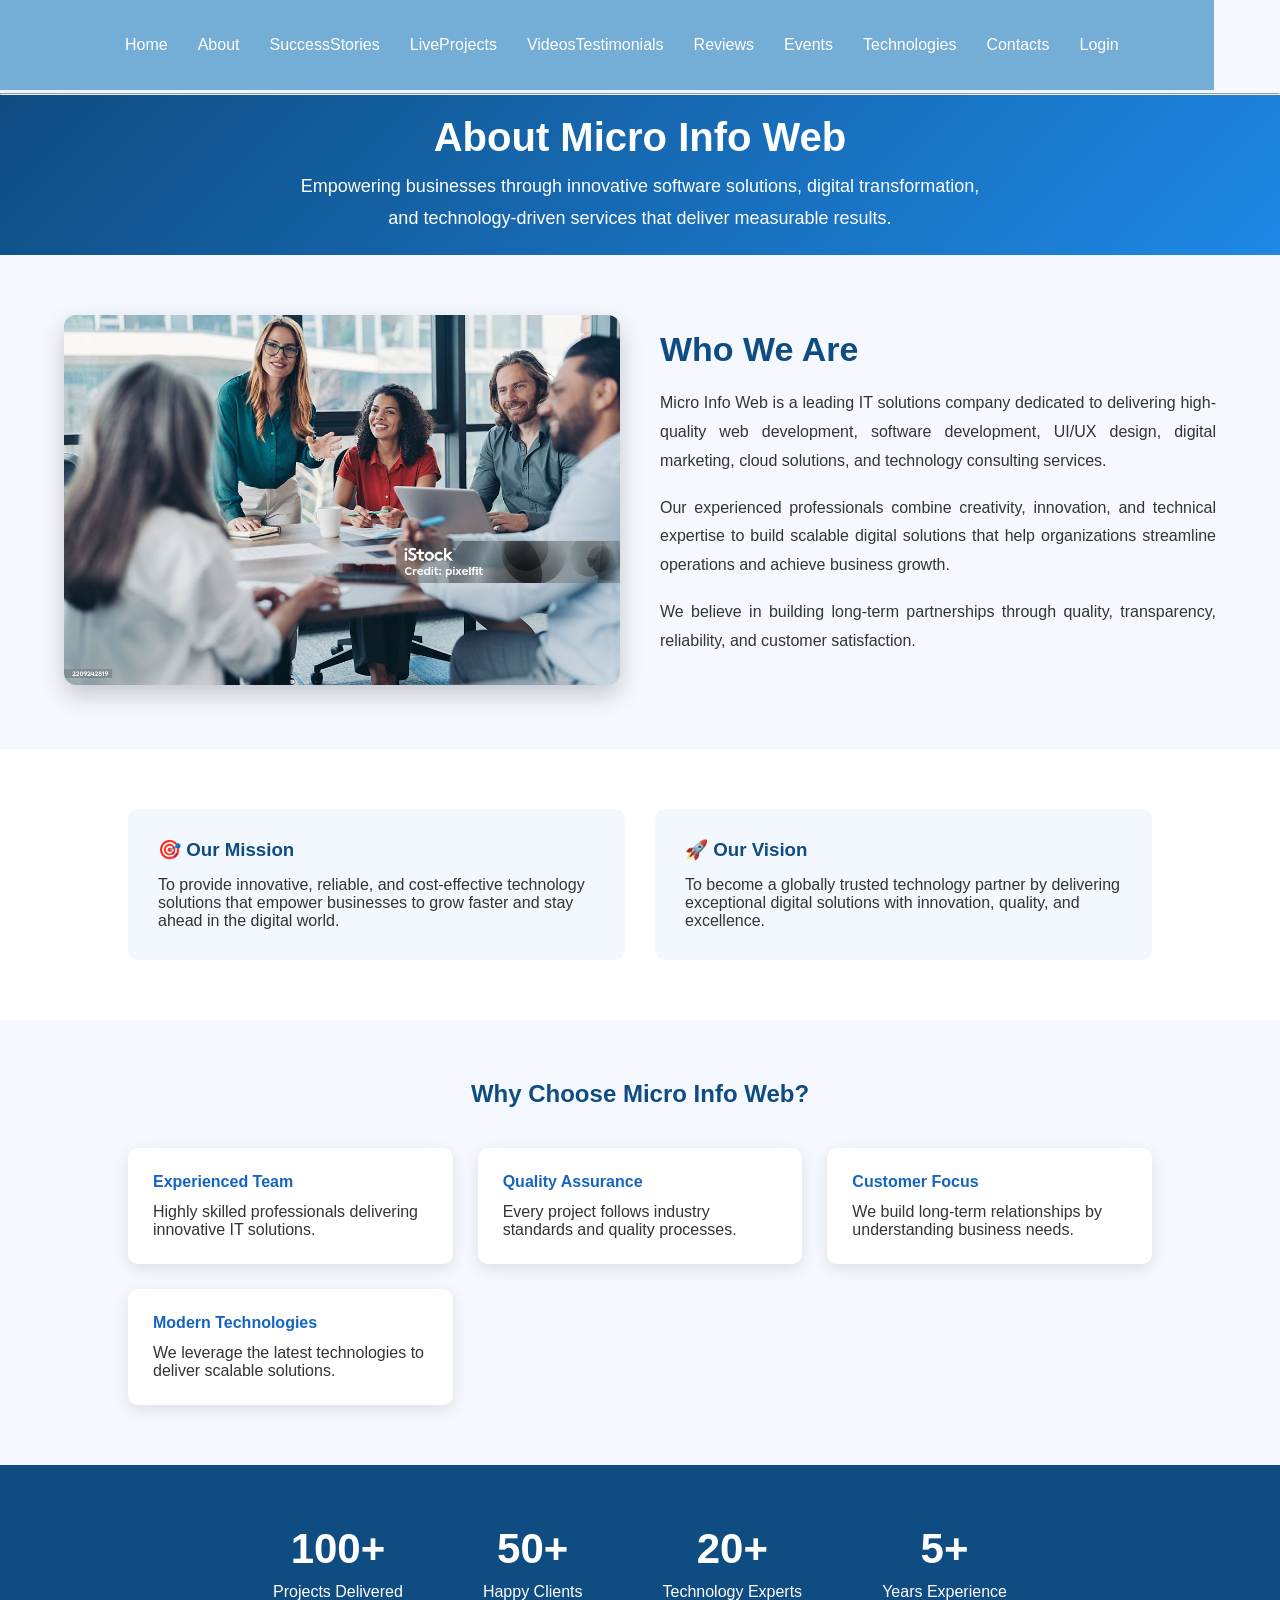
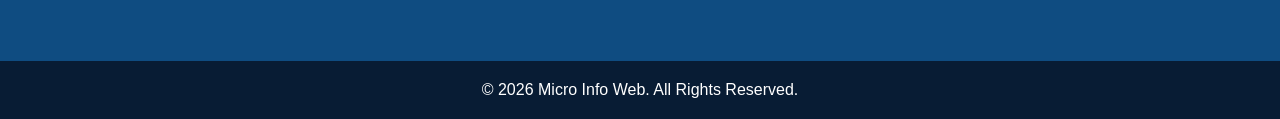
==== aboutus.html @ 999c64bb "aboutus added" ====
<!DOCTYPE html>
<html lang="en">
<head>
<meta charset="UTF-8">
<meta name="viewport" content="width=device-width, initial-scale=1.0">
<title>About Us - Micro Info Web</title>

<style>
*{
    margin:0;
    padding:0;
    box-sizing:border-box;
    font-family:Arial, Helvetica, sans-serif;
}

body{
    background:#f5f9ff;
    color:#333;
} 
  /* Navigation Bar  */
nav{
            background:#74add6;
            display:inline-flex;
            justify-content:space-between;
            align-items:center;
            padding:20px 95px;
            border-bottom: #EAF6FF;
            border-bottom-style: solid;
        }
            
        .logo{
    flex-shrink:0;
    display:flex;
    align-items:center;
}

.logo img{
    height:50px;   /* Change this value if needed */
    width:auto;
    display:block;
}
        

        nav ul{
            display:flex;
            list-style:none;
        }

        nav ul li{
            margin-left:30px;
        }

        nav ul li a{
            text-decoration:none;
            color:white;
            font-size:16px;
        }

        nav ul li a:hover{
            color:#FFD700;
        }    
/* Hero Section */
.hero{
    background:linear-gradient(135deg,#0f4c81,#1e88e5);
    color:white;
    text-align:center;
    padding:20px 8px;
}

.hero h1{
    font-size:40px;
    margin-bottom:10px;
}

.hero p{
    font-size:18px;
    max-width:700px;
    margin:auto;
    line-height:1.8;
}

/* About Section */
.about{
    width:90%;
    max-width:1200px;
    margin:60px auto;
    display:flex;
    justify-content:space-between;
    align-items:center;
    gap:40px;
    flex-wrap:wrap;
}

.about-image{
    flex:1;
}

.about-image img{
    width:100%;
    border-radius:12px;
    box-shadow:0 10px 25px rgba(0,0,0,.2);
}

.about-content{
    flex:1;
}

.about-content h2{
    color:#0f4c81;
    margin-bottom:20px;
    font-size:34px;
}

.about-content p{
    line-height:1.8;
    margin-bottom:18px;
    text-align:justify;
}

/* Mission Vision */

.mv-section{
    background:white;
    padding:60px 10%;
}

.mv-container{
    display:flex;
    gap:30px;
    flex-wrap:wrap;
}

.card{
    flex:1;
    min-width:280px;
    background:#f3f8ff;
    padding:30px;
    border-radius:10px;
    transition:.4s;
}

.card:hover{
    transform:translateY(-8px);
    box-shadow:0 10px 20px rgba(0,0,0,.15);
}

.card h3{
    color:#0f4c81;
    margin-bottom:15px;
}

/* Why Choose */

.why{
    padding:60px 10%;
}

.why h2{
    text-align:center;
    color:#0f4c81;
    margin-bottom:40px;
}

.features{
    display:grid;
    grid-template-columns:repeat(auto-fit,minmax(250px,1fr));
    gap:25px;
}

.feature{
    background:white;
    padding:25px;
    border-radius:10px;
    box-shadow:0 5px 15px rgba(0,0,0,.1);
    transition:.4s;
}

.feature:hover{
    transform:translateY(-8px);
}

.feature h4{
    color:#1565c0;
    margin-bottom:12px;
}

/* Stats */

.stats{
    background:#0f4c81;
    color:white;
    padding:60px 20px;
}

.stats-container{
    display:flex;
    justify-content:center;
    gap:80px;
    flex-wrap:wrap;
}

.stat{
    text-align:center;
}

.stat h2{
    font-size:42px;
}

.stat p{
    margin-top:10px;
}

/* Footer */

footer{
    background:#081c34;
    color:white;
    text-align:center;
    padding:20px;
}

@media(max-width:768px){

.hero h1{
font-size:35px;
}

.about{
flex-direction:column;
}

.stats-container{
gap:40px;
}

}
</style>

</head>

<body> 
<nav>
      <div class="logo">
    <a href="index.html">
        <img src="https://miweb.co.in/uploads/website-images/logo-2026-03-29-07-45-32-2095.png" alt="">
    </a>
</div>  
      <ul>
        <li><a href="index.html">Home</a></li>
        <li><a href="aboutus.html">About</a></li>
        <li><a href="successstories.html">SuccessStories</a></li>
        <li><a href="liveprojects.html">LiveProjects</a></li>
        <li><a href="videotestimonials.html">VideosTestimonials</a></li>
        <li><a href="reviews.html">Reviews</a></li>
        <li><a href="events.html">Events</a></li>
        <li><a href="technologies.html"> Technologies</a></li>
        <li><a href="contact.html">Contacts</a></li>
        <li><a href="login.html">Login</a></li>
      </ul>
    </nav> <hr 100%>
     
<header class="hero">
<h1>About Micro Info Web</h1>

<p>
Empowering businesses through innovative software solutions, digital transformation,
and technology-driven services that deliver measurable results.
</p>

</header>

<section class="about">

<div class="about-image">

<img src="photo2.jpg" alt="Software Company">

</div>

<div class="about-content">

<h2>Who We Are</h2>

<p>
Micro Info Web is a leading IT solutions company dedicated to delivering
high-quality web development, software development, UI/UX design,
digital marketing, cloud solutions, and technology consulting services.
</p>

<p>
Our experienced professionals combine creativity, innovation,
and technical expertise to build scalable digital solutions that
help organizations streamline operations and achieve business growth.
</p>

<p>
We believe in building long-term partnerships through quality,
transparency, reliability, and customer satisfaction.
</p>

</div>

</section>

<section class="mv-section">

<div class="mv-container">

<div class="card">

<h3>🎯 Our Mission</h3>

<p>
To provide innovative, reliable, and cost-effective technology
solutions that empower businesses to grow faster and stay ahead
in the digital world.
</p>

</div>

<div class="card">

<h3>🚀 Our Vision</h3>

<p>
To become a globally trusted technology partner by delivering
exceptional digital solutions with innovation, quality, and excellence.
</p>

</div>

</div>

</section>

<section class="why">

<h2>Why Choose Micro Info Web?</h2>

<div class="features">

<div class="feature">
<h4>Experienced Team</h4>
<p>Highly skilled professionals delivering innovative IT solutions.</p>
</div>

<div class="feature">
<h4>Quality Assurance</h4>
<p>Every project follows industry standards and quality processes.</p>
</div>

<div class="feature">
<h4>Customer Focus</h4>
<p>We build long-term relationships by understanding business needs.</p>
</div>

<div class="feature">
<h4>Modern Technologies</h4>
<p>We leverage the latest technologies to deliver scalable solutions.</p>
</div>

</div>

</section>

<section class="stats">

<div class="stats-container">

<div class="stat">
<h2>100+</h2>
<p>Projects Delivered</p>
</div>

<div class="stat">
<h2>50+</h2>
<p>Happy Clients</p>
</div>

<div class="stat">
<h2>20+</h2>
<p>Technology Experts</p>
</div>

<div class="stat">
<h2>5+</h2>
<p>Years Experience</p>
</div>

</div>

</section>

<footer>

<p>© 2026 Micro Info Web. All Rights Reserved.</p>

</footer>

</body>
</html>
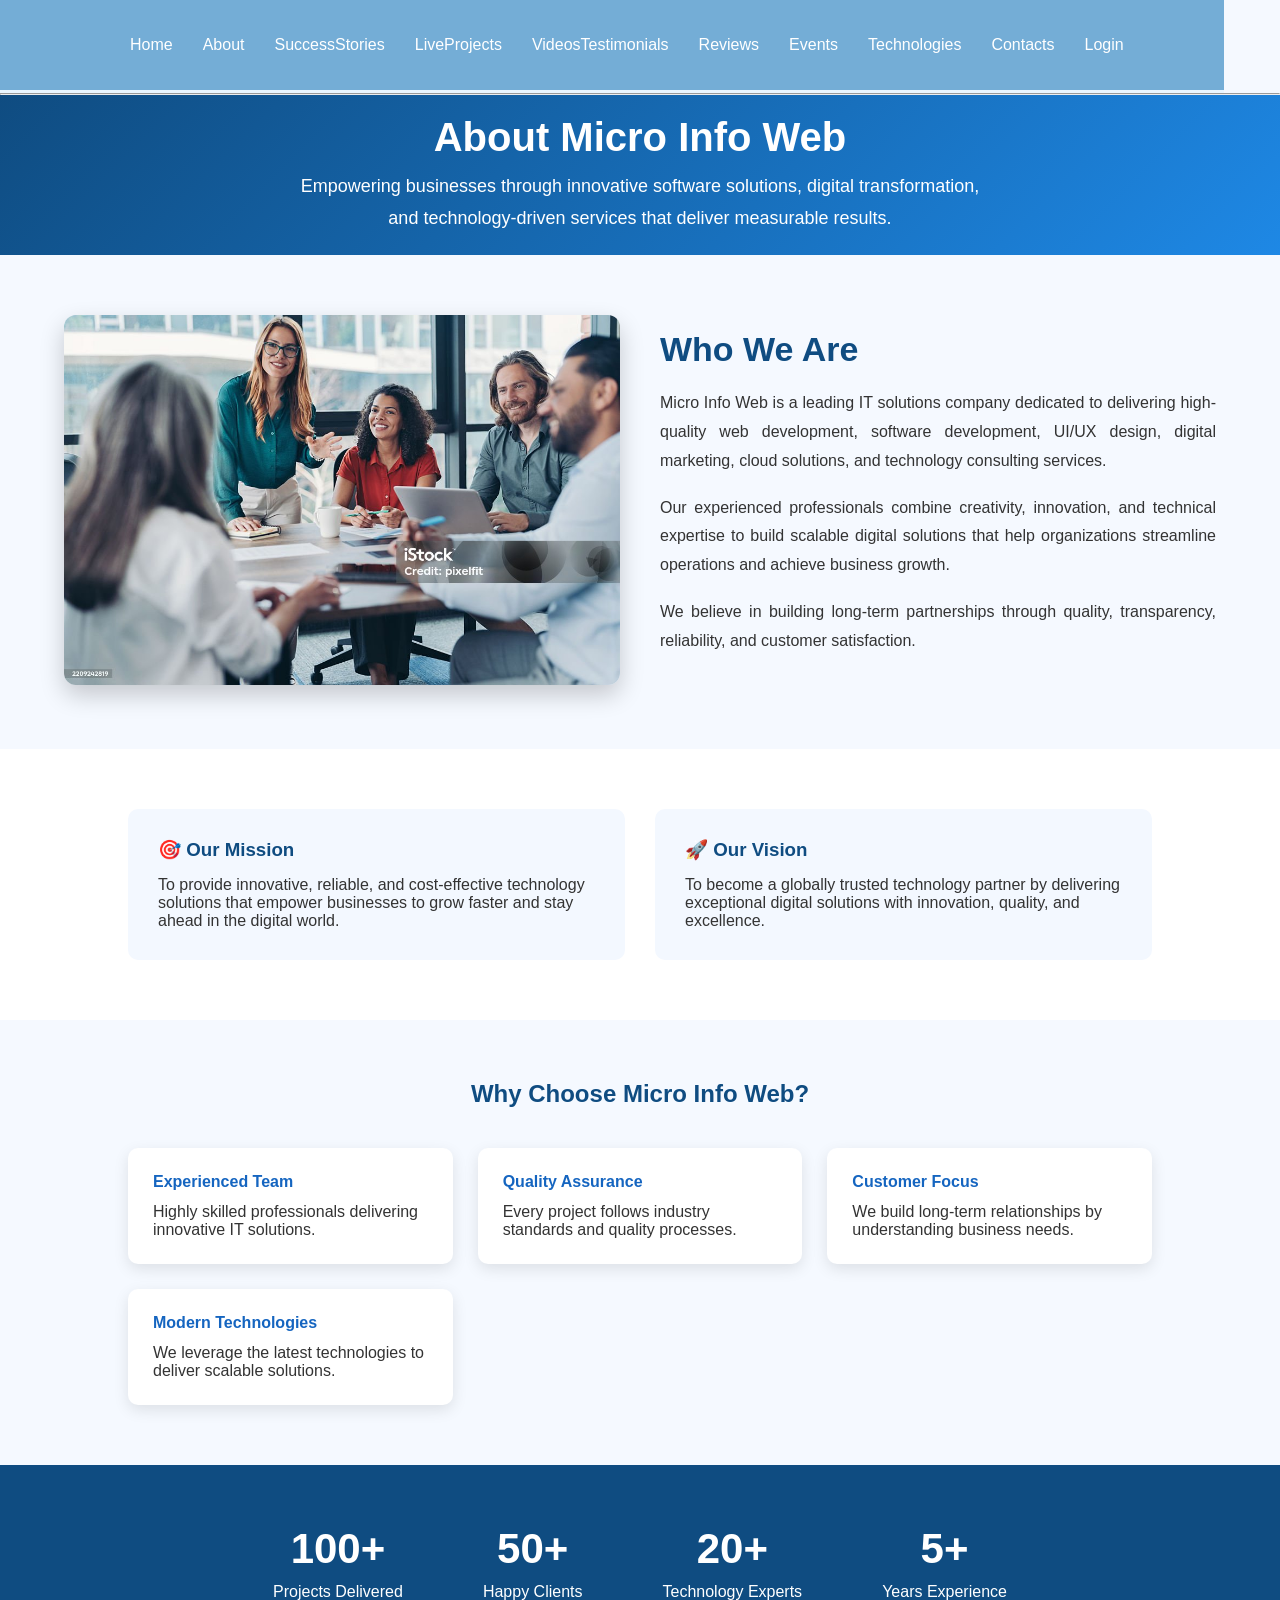
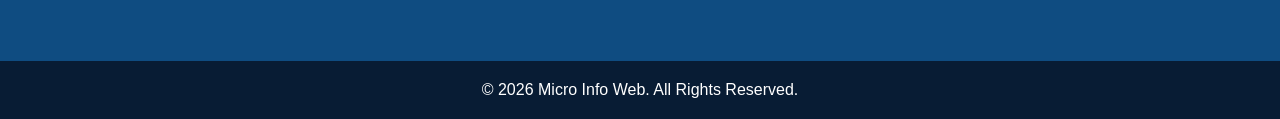
==== commit 4815df82: "Adjust padding in aboutus.html padding added" ====
--- a/aboutus.html
+++ b/aboutus.html
@@ -23,7 +23,7 @@
             display:inline-flex;
             justify-content:space-between;
             align-items:center;
-            padding:20px 95px;
+            padding:20px 100px;
             border-bottom: #EAF6FF;
             border-bottom-style: solid;
         }
@@ -399,4 +399,4 @@
 </footer>
 
 </body>
-</html>+</html>
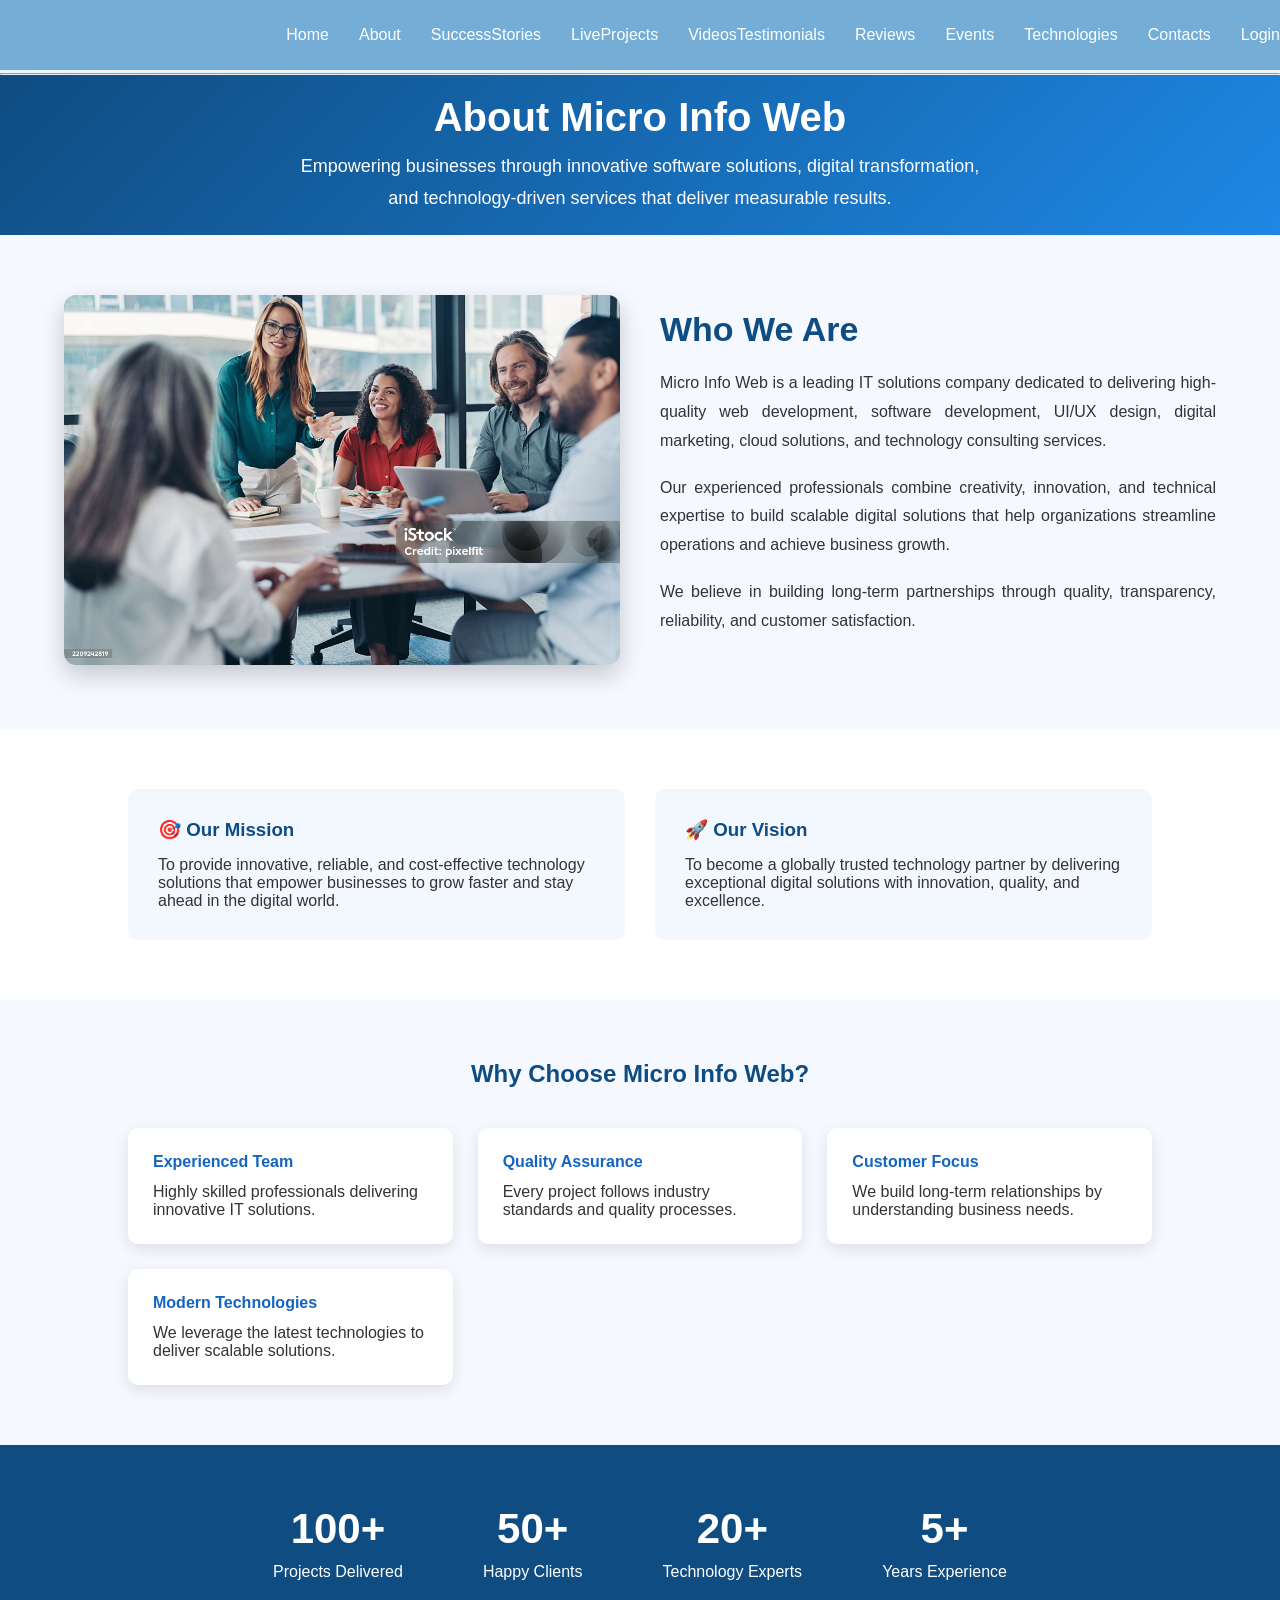
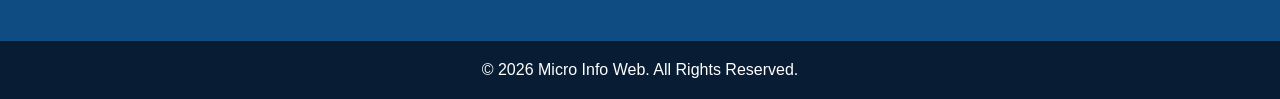
==== commit 16df7a9e: "Refactor navigation bar styles for responsiveness Refactor navigation bar styles for responsiveness" ====
--- a/aboutus.html
+++ b/aboutus.html
@@ -19,11 +19,11 @@
 } 
   /* Navigation Bar  */
 nav{
-            background:#74add6;
-            display:inline-flex;
+           background:#74add6;
+            display:flex;
             justify-content:space-between;
             align-items:center;
-            padding:20px 100px;
+            padding:10px 0;
             border-bottom: #EAF6FF;
             border-bottom-style: solid;
         }
@@ -221,7 +221,11 @@
 }
 
 @media(max-width:768px){
-
+    
+.nav{
+     flex-direction:column;
+     align-items:flex-start;
+            }
 .hero h1{
 font-size:35px;
 }
